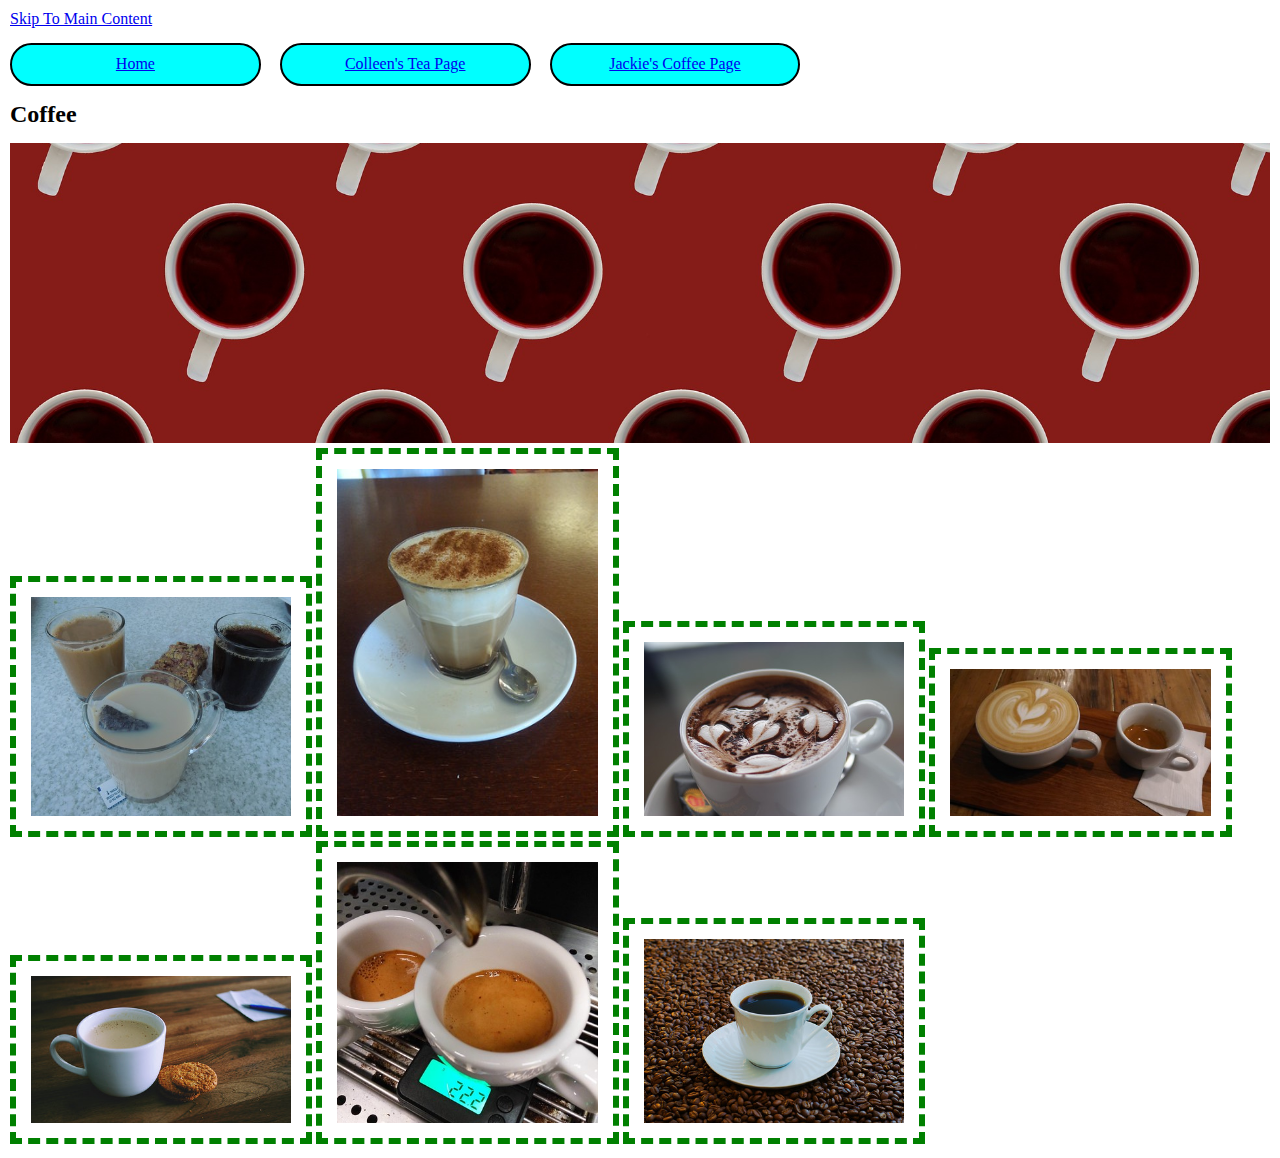
==== jackie.html @ dec18da5 "Add files via upload" ====
<!DOCTYPE html>
<html lang="en">
<head>
    <meta charset="UTF-8">
    <meta http-equiv="X-UA-Compatible" content="IE=edge">
    <meta name="viewport" content="width=device-width, initial-scale=1.0">
    <link rel="stylesheet" href="css/html5reset.css">
    <link rel="stylesheet" href="css/student1.css">
    <!-- <link rel="stylesheet" href="css/student2.css"> -->
    <title>Coffee</title>
</head>
<body>
    <a href="#main">Skip To Main Content</a>
    <header>
        <nav>
            <ul>
                <li><a href = "index.html">Home</a></li>
                <li><a href="colleen.html">Colleen's Tea Page</a></li>
                <li><a href="jackie.html">Jackie's Coffee Page</a></li>
            </ul>
        </nav>
        <h1>Coffee</h1>
        <img src = "images/cover_image.jpg" width="800" alt = "">
    </header>
    <main>
        <div class = "gallery">
            <img src="images/coffee1.jpg" alt="3 cups of coffee one with cream, one without, and a cookie">
            <img src="images/coffee2.jpg" alt="flat white coffee with a small spoon on a saucer">
            <img src="images/coffee3.jpg" alt="cappuccino with small hearts drawn on the top in milk foam">
            <img src="images/coffee4.jpg" alt="two cups of coffee one is a large latte with a heart in the milk foam the other is a small shot of espresso">
            <img src="images/coffee5.jpg" alt="cup of hot coffee with lots of milk and three oatmeal cookies">
            <img src="images/coffee8.jpg" alt="two shots of espresso being extracted into small cups">
            <img src="images/coffee9.jpg" alt="cup of black coffee sitting on a bed of coffee beans">   
    </div>
    </main>
    
</body>
</html>
---- css/student1.css ----
body{
    margin:5px;
    padding:5px;
    line-height:1.15;
 }
  
 h1,h2, h3{
    font-weight: bold;
    margin:15px 0px; 
 }

 h1{
   font-size: x-large;
 }

 ul li{
    margin-left: 25px;
    list-style-type: upper-roman;
 }

 nav li{
    background-color: aqua;
    border: 2px solid black;
    border-radius: 25px;
    display: inline-block;
    padding: 10px;
    width:18%;
    margin: 15px 15px 0px 0px;
    text-align: center;
 }

 main img{
    width:24%;
    box-sizing: border-box;
    padding:15px;
    border:6px dashed green;
    margin:0;
 }

 header img{
   width: 100%;
   height:300px;
   object-fit: cover;
 }

 p{
    line-height:2;
    font-family: 'Lucida Sans', 'Lucida Sans Regular', 'Lucida Grande', 'Lucida Sans Unicode', Geneva, Verdana, sans-serif;
    color:darkslategray;
    background-color: bisque;
    margin-bottom: 10px;
    text-align: center;
 }
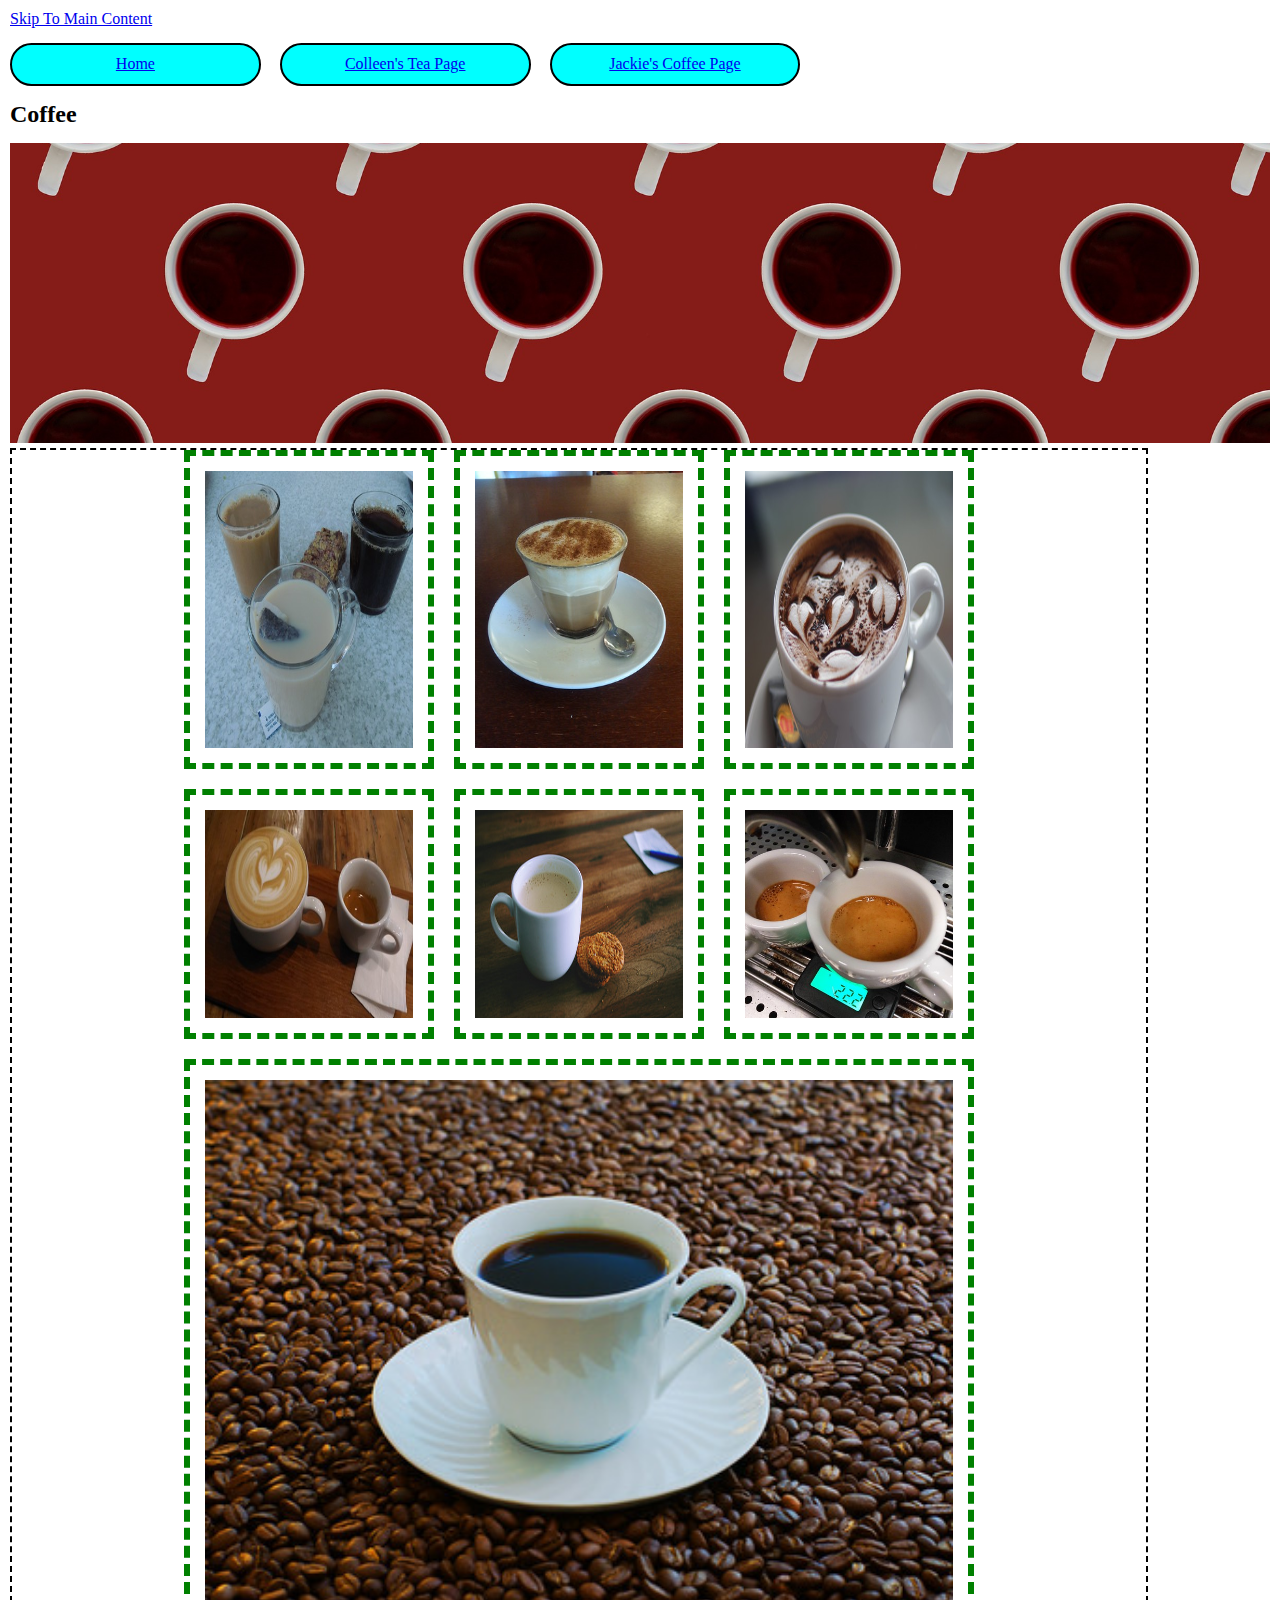
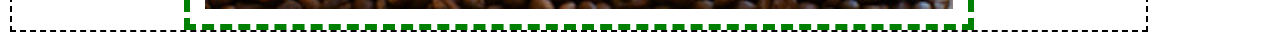
==== commit 6d28e0d1: "Add files via upload" ====
--- a/jackie.html
+++ b/jackie.html
@@ -5,7 +5,7 @@
     <meta http-equiv="X-UA-Compatible" content="IE=edge">
     <meta name="viewport" content="width=device-width, initial-scale=1.0">
     <link rel="stylesheet" href="css/html5reset.css">
-    <link rel="stylesheet" href="css/student1.css">
+    <link rel="stylesheet" href="css/MC.css">
     <!-- <link rel="stylesheet" href="css/student2.css"> -->
     <title>Coffee</title>
 </head>
--- a/css/MC.css
+++ b/css/MC.css
@@ -0,0 +1,70 @@
+body{
+    margin:5px;
+    padding:5px;
+    line-height:1.15;
+ }
+  
+ h1,h2, h3{
+    font-weight: bold;
+    margin:15px 0px; 
+ }
+
+ h1{
+   font-size: x-large;
+ }
+
+ ul li{
+    margin-left: 25px;
+    list-style-type: upper-roman;
+ }
+
+ nav li{
+    background-color: aqua;
+    border: 2px solid black;
+    border-radius: 25px;
+    display: inline-block;
+    padding: 10px;
+    width:18%;
+    margin: 15px 15px 0px 0px;
+    text-align: center;
+ }
+
+ main img{
+    width:24%;
+    box-sizing: border-box;
+    padding:15px;
+    border:6px dashed green;
+    margin:0;
+ }
+
+ header img{
+   width: 100%;
+   height:300px;
+   object-fit: cover;
+ }
+
+ p{
+    line-height:2;
+    font-family: 'Lucida Sans', 'Lucida Sans Regular', 'Lucida Grande', 'Lucida Sans Unicode', Geneva, Verdana, sans-serif;
+    color:darkslategray;
+    background-color: bisque;
+    margin-bottom: 10px;
+    text-align: center;
+ }
+.gallery{
+    display: grid;
+    grid-template-columns: 250px 250px 250px;
+    border: black dashed 2px;
+    width: 90%;
+    margin: 0px;
+    grid-gap: 20px;
+    justify-content: center;
+    align-items: stretch;
+}
+.gallery img {
+    width: 100%;
+}
+.gallery img:last-child {
+    display: grid;
+    grid-column: span 3;
+}